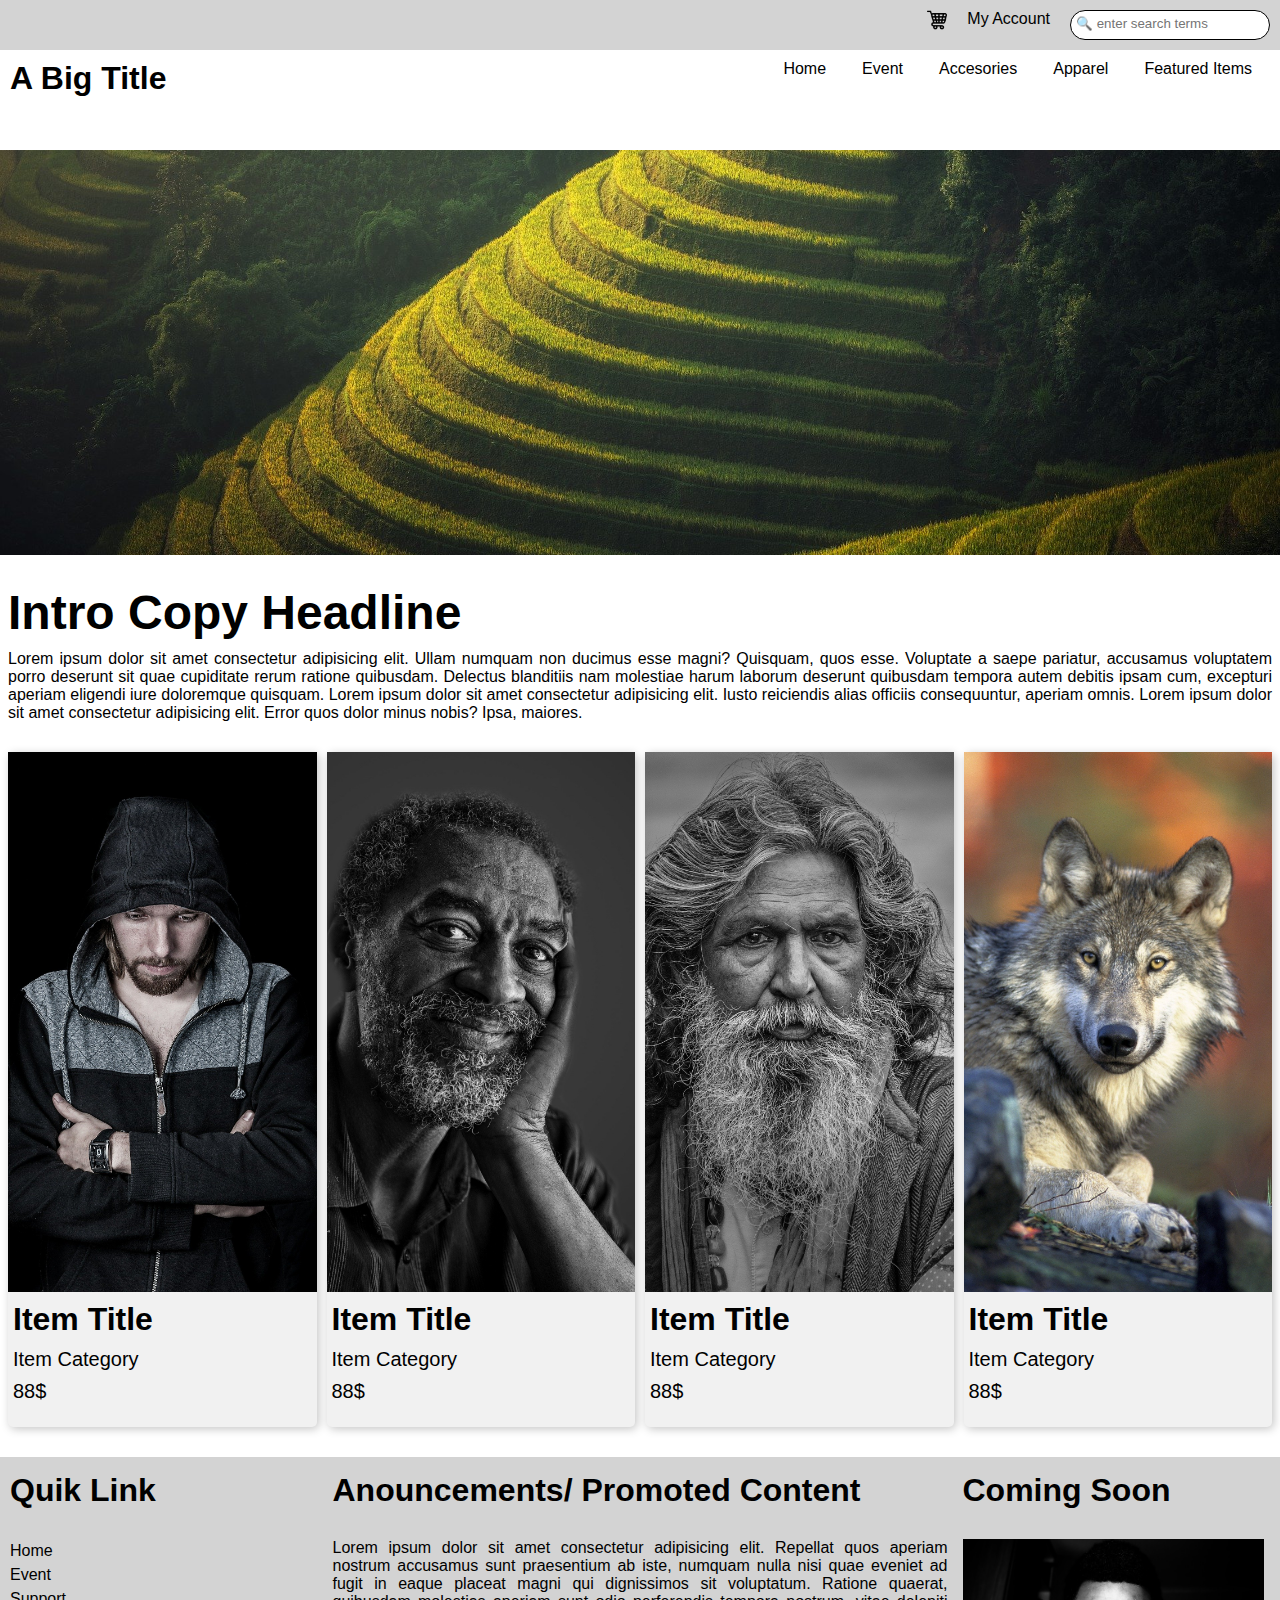
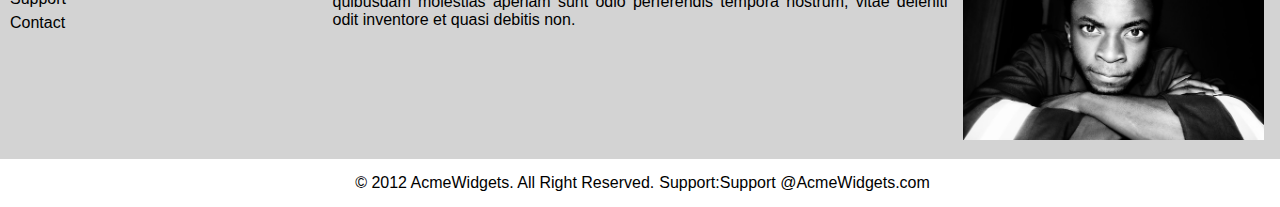
==== index.html @ f28a0ac3 "Add files via upload" ====
<!DOCTYPE html>
<html lang="fr">

<head>
    <meta charset="UTF-8">
    <meta http-equiv="X-UA-Compatible" content="IE=edge">
    <meta name="viewport" content="width=device-width, initial-scale=1.0">
    <title>Document</title>
    <link rel="stylesheet" href="style.css">
</head>

<body>
    <header>
        <div class="search-card">
            <div class="card"><img src="cart.png" alt="icone achat" width="20px"></div>
            <div class="myacc">
                <p><a href="#"> My Account</a></p>
            </div>
            <div class="search">
                <input type="text" placeholder="&#128269; enter search terms">
            </div>
        </div>
        <div class="topbar">
            <div class="big-title">
                <h1>A Big Title</h1>
            </div>
            <nav class="nav1">
                <ul>
                    <a href="#">
                        <li>Home</li>
                    </a>
                    <a href="#">
                        <li>Event</li>
                    </a>
                    <a href="#">
                        <li>Accesories</li>
                    </a>
                    <a href="#">
                        <li>Apparel</li>
                    </a>
                    <a href="#">
                        <li>Featured Items</li>
                    </a>

                </ul>
            </nav>
        </div>
    </header>
    <main>
        <section class="banner">

        </section>
        <section class="intro">
            <h2>Intro Copy Headline</h2>
            <p>Lorem ipsum dolor sit amet consectetur adipisicing elit. Ullam numquam non ducimus esse magni? Quisquam,
                quos esse. Voluptate a saepe pariatur, accusamus voluptatem porro deserunt sit quae cupiditate rerum
                ratione quibusdam. Delectus blanditiis nam molestiae harum laborum deserunt quibusdam tempora autem
                debitis ipsam cum, excepturi aperiam eligendi iure doloremque quisquam. Lorem ipsum dolor sit amet
                consectetur adipisicing elit. Iusto reiciendis alias officiis consequuntur, aperiam omnis. Lorem ipsum
                dolor sit amet consectetur adipisicing elit. Error quos dolor minus nobis? Ipsa, maiores.
            </p>
        </section>
        <section class="carts">
            <div class="cart">
                <div class="portrait prt1"></div>
                <div class="legend">
                    <h3>Item Title</h3>
                    <p>Item Category</p>
                    <p>88$</p>
                </div>
            </div>
            <div class="cart">
                <div class="portrait prt2"></div>
                <div class="legend">
                    <h3>Item Title</h3>
                    <p>Item Category</p>
                    <p>88$</p>
                </div>
            </div>
            <div class="cart">
                <div class="portrait prt3"></div>
                <div class="legend">
                    <h3>Item Title</h3>
                    <p>Item Category</p>
                    <p>88$</p>
                </div>
            </div>
            <div class="cart">
                <div class="portrait prt4"></div>
                <div class="legend">
                    <h3>Item Title</h3>
                    <p>Item Category</p>
                    <p>88$</p>
                </div>
            </div>
        </section>
    </main>
    <footer>
        <div class="topfoot">
            <div class="quik-link">
                <h3>Quik Link</h3>
                <nav class="nav2">
                    <ul>
                        <a href="#"><li>Home</li></a>
                        <a href="#"><li>Event</li></a>
                        <a href="#"><li>Support</li></a>
                        <a href="#">
                        <li>Contact</li></a>
                    </ul>
                </nav>
            </div>
            <div class="annonc">
                <h3>Anouncements/ Promoted Content</h3>

                <p>Lorem ipsum dolor sit amet consectetur adipisicing elit. Repellat quos aperiam nostrum accusamus sunt
                    praesentium ab iste, numquam nulla nisi quae eveniet ad fugit in eaque placeat magni qui dignissimos
                    sit voluptatum. Ratione quaerat, quibusdam molestias aperiam sunt odio perferendis tempora nostrum,
                    vitae deleniti odit inventore et quasi debitis non.</p>
            </div>
            <div class="coming">
                <h3>Coming Soon</h3>
                <img src="img.jpg" alt="homme le regard fixe" width="300px">
            </div>
        </div>
        <div class="company">
            <p> &copy; 2012 AcmeWidgets. All Right Reserved.</p>
            <p>Support:Support @AcmeWidgets.com</p>

        </div>
    </footer>
</body>

</html>
---- style.css ----
* {
    margin: 0;
    padding: 0;
    box-sizing: border-box;
    font-family: sans-serif;
}

a {
    text-decoration: none;
    color: black
}

/* HEADER */

header {
    width: 100%;
    height: 150px;
    display: flex;
    flex-direction: column;

}

.search-card {
    display: flex;
    justify-content: flex-end;
    background-color: lightgray;
}

.search-card div {
    margin: 10px 10px
}

.search {
    width: 200px;
    height: 30px;
    background-color: white;
    border: 1px solid black;
    border-radius: 15px;

}

.search input {
    border: none;
    outline: none;
    width: 150px;
    margin: 5px 0 0 5px;
}

.topbar {
    display: flex;
    justify-content: space-between;
    margin: 10px;
}

.nav1 ul {
    display: flex;
    flex-direction: row;
    font-weight: 500;
}

.nav1 ul li {
    margin: 0 18px;
    list-style: none;
    color: black;

}

.nav1 ul a {
    text-decoration: none;
}

/* MAIN */
.banner {
    width: 100%;
    height: 45vh;
    background: url(banniere.jpg) center center /cover;
    margin-bottom: 30px;
}

.intro {
    margin: 30px 8px;
}

.intro h2 {
    font-size: 3rem;
    margin: 10px 0;
}

.intro p {
    text-align: justify;
}

/* Cartes */
.carts {
    display: grid;
    grid-template-columns: 1fr 1fr 1fr 1fr;
    gap: 10px;
    margin: 30px 8px;
}

.cart {
    background-color: #f1f1f1;
    border-radius: 5px;
    box-shadow: 2px 2px 10px rgba(0, 0, 0, 0.233);
}

.portrait {
    width: 100%;
    height: 60vh;

}

.prt1 {
    background: url(portrait1.jpg) center/cover;
}

.prt2 {
    background: url(portrait2.jpg) center/cover;

}

.prt3 {
    background: url(portrait3.jpg) center/cover;
}

.prt4 {
    background: url(portrait4.jpg) center/cover;
}

.legend {
    display: flex;
    height: 15vh;
    flex-direction: column;
    justify-content: space-evenly;
    padding: 0 0 15px 5px;
}

.legend h3 {
    font-size: 2rem;
}

.legend p {
    font-size: 1.25rem;
}

/* FOOTER */

footer {
    display: flex;
    flex-direction: column;
    margin-top: 30px;
}



.topfoot {
    display: grid;
    grid-template-columns: 1fr 2fr 1fr;
    gap: 15px;
    padding: 15px 10px;
    background: lightgray;
}

.quik-link {
    display: flex;
    flex-direction: column;
}

.nav2 {
    margin-top: 30px;
}

.nav2 ul {
    display: flex;
    flex-direction: column;
    line-height: 1.5rem;
}
.nav2 ul li{
    list-style: none;
}

.annonc p {
    margin-top: 30px;
    text-align: justify;
}

.topfoot h3 {
    font-size: 2rem;
}

.coming img {
    margin-top: 30px;
    width: 98%;
}

.company {
    display: flex;
    justify-content: center;
    padding: 15px 0;
}

.company p {
    margin-left: 5px;
}

@media screen and (max-width: 900px) {

    .coming h3,
    .annonc h3,
    .quik-link h3,
    .legend h3 {
        font-size: 1.5rem;
    }

    .intro h2 {
        font-size: 2.5rem;
    }

    .portrait {
        height: 40vh;
    }
}

@media screen and (max-width:750px) {
    .big-title h1 {
        font-size: 1.5rem;
    }

    .nav1 ul li {
        margin: 0 10px;
    }

    .carts {
        display: block;
    }

    .cart {
        margin: 20px 8px;
    }

    .legend {
        margin-bottom: 5px;
    }

    .legend p {
        font-size: 1rem;
    }

    .topfoot {
        display: flex;
        flex-direction: column;
        justify-content: space-between;
    }

    .topfoot div h3 {
        text-align: center;
    }
    .quik-link{
        align-items: center;
    }

    .nav2,
    .annonc p,
    .coming img {
        margin-top: 15px;
    }
    .company{
        flex-direction: column;
        align-items: center;
    }

}
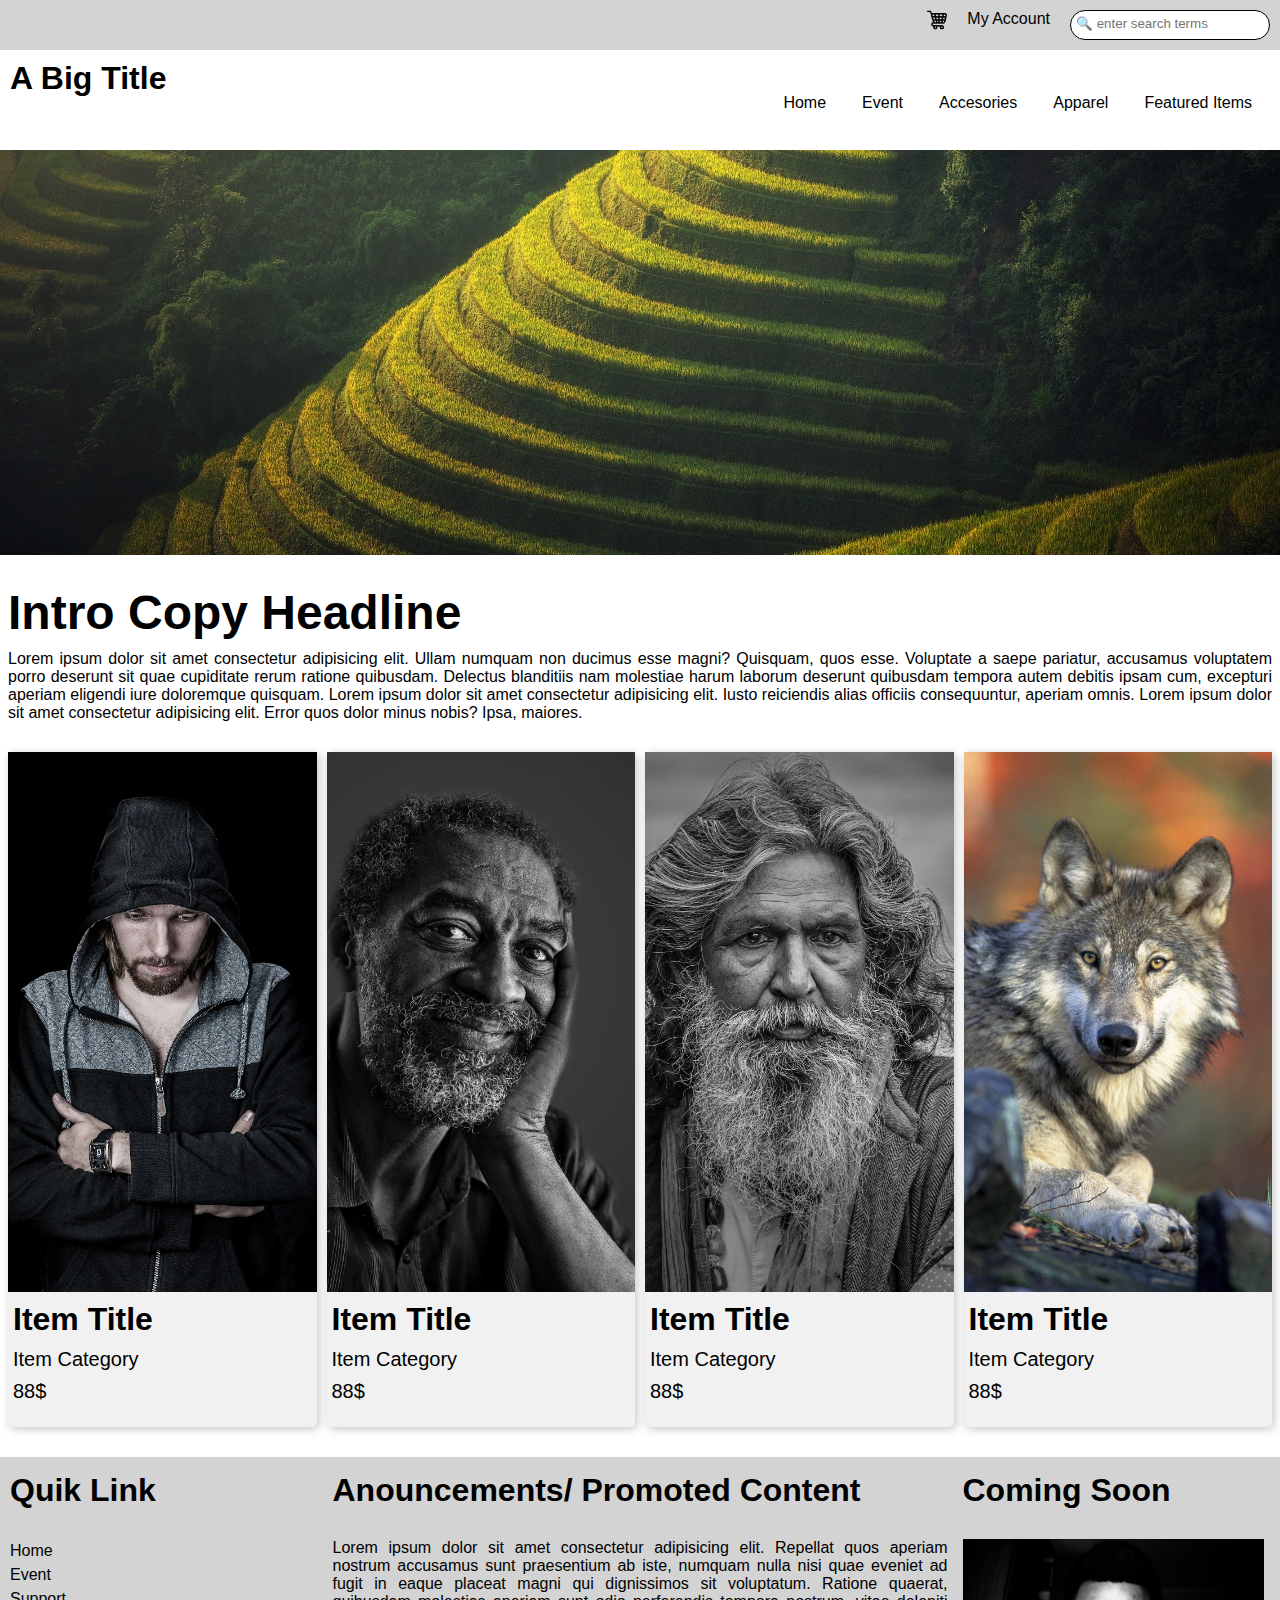
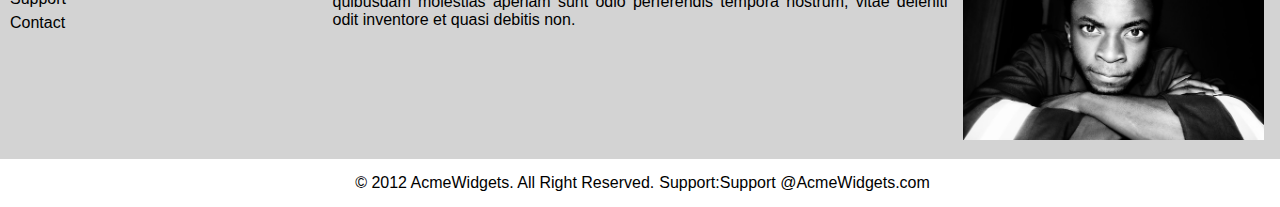
==== commit 0e8e0169: "Add files via upload" ====
--- a/index.html
+++ b/index.html
@@ -25,24 +25,29 @@
                 <h1>A Big Title</h1>
             </div>
             <nav class="nav1">
-                <ul>
-                    <a href="#">
-                        <li>Home</li>
-                    </a>
-                    <a href="#">
-                        <li>Event</li>
-                    </a>
-                    <a href="#">
-                        <li>Accesories</li>
-                    </a>
-                    <a href="#">
-                        <li>Apparel</li>
-                    </a>
-                    <a href="#">
-                        <li>Featured Items</li>
-                    </a>
+                <input id="check" type="checkbox">
+                <label class="burger" for="check"> <img src="burger.svg" alt="" width="30px">
+                </label>
+                    <ul id="bim">
+                        <li><input id="check" type="checkbox">
+                        <label class="close" for="check"> <img src="close.svg" alt="" width="30px"></li>
 
-                </ul>
+                            <li><a href="#"></a>Home</a></li>
+
+
+                            <li><a href="#"></a>Event</a></li>
+
+
+                            <li><a href="#"></a>Accesories</a></li>
+
+
+                            <li><a href="#"></a>Apparel</a></li>
+
+
+                            <li><a href="#"></a>Featured Items</a></li>
+
+
+                    </ul>
             </nav>
         </div>
     </header>
@@ -101,11 +106,18 @@
                 <h3>Quik Link</h3>
                 <nav class="nav2">
                     <ul>
-                        <a href="#"><li>Home</li></a>
-                        <a href="#"><li>Event</li></a>
-                        <a href="#"><li>Support</li></a>
                         <a href="#">
-                        <li>Contact</li></a>
+                            <li>Home</li>
+                        </a>
+                        <a href="#">
+                            <li>Event</li>
+                        </a>
+                        <a href="#">
+                            <li>Support</li>
+                        </a>
+                        <a href="#">
+                            <li>Contact</li>
+                        </a>
                     </ul>
                 </nav>
             </div>
--- a/style.css
+++ b/style.css
@@ -17,7 +17,6 @@
     height: 150px;
     display: flex;
     flex-direction: column;
-
 }
 
 .search-card {
@@ -52,17 +51,25 @@
     margin: 10px;
 }
 
+/* menu burger */
+ 
+.nav1 input{
+    visibility: hidden;
+}
+
 .nav1 ul {
     display: flex;
     flex-direction: row;
-    font-weight: 500;
+}
+.nav1 label{
+    visibility: hidden;
+
 }
 
 .nav1 ul li {
     margin: 0 18px;
     list-style: none;
     color: black;
-
 }
 
 .nav1 ul a {
@@ -203,6 +210,9 @@
     margin-left: 5px;
 }
 
+/* version petit ecran */
+
+
 @media screen and (max-width: 900px) {
 
     .coming h3,
@@ -221,21 +231,83 @@
     }
 }
 
+
+/* Version smartphone */
+
+
 @media screen and (max-width:750px) {
+    header{
+        height: 30vh;
+    }
+   
     .big-title h1 {
         font-size: 1.5rem;
     }
-
-    .nav1 ul li {
-        margin: 0 10px;
-    }
-
+    .nav1 ul{
+        flex-direction: column;
+    }
+
+    /* MENU BURGER */
+
+    .burger img{
+        visibility: visible;
+        transform: 2s ease;
+    }
+    
+    .close {
+        position: relative;
+    
+    
+    }
+    .nav1 ul{
+        visibility: hidden;
+    }
+
+    #bim li{
+        line-height: 1.5;
+    }
+
+    #bim .close img{
+        position: relative;
+        right: 60px;
+    }
+    input{
+        visibility: hidden;
+    }
+    #check:checked ~ .burger img{
+        visibility: hidden;
+    }
+    
+    #check:checked ~  #bim{
+        visibility: visible;
+    }
+
+    #check:checked ~ #bim .close img{
+        visibility: visible;
+    }
+
+/* -------------------------------------------- */
+   
+
+.banner{
+        display: none;
+    }
+    .intro{
+        padding-top: 30px;
+    }
+    .intro h2{
+        font-size: 1.75rem;
+    }
     .carts {
-        display: block;
+        display: flex;
+        flex-direction: row;
+        flex-wrap: wrap;
+        justify-content: space-between;
     }
 
     .cart {
-        margin: 20px 8px;
+        width: 47%;
+        margin: 20px 0;
     }
 
     .legend {
@@ -245,6 +317,9 @@
     .legend p {
         font-size: 1rem;
     }
+
+          /* FOOTER */
+
 
     .topfoot {
         display: flex;
@@ -253,10 +328,10 @@
     }
 
     .topfoot div h3 {
-        text-align: center;
+        text-align:start;
     }
     .quik-link{
-        align-items: center;
+        align-items: flex-start;
     }
 
     .nav2,
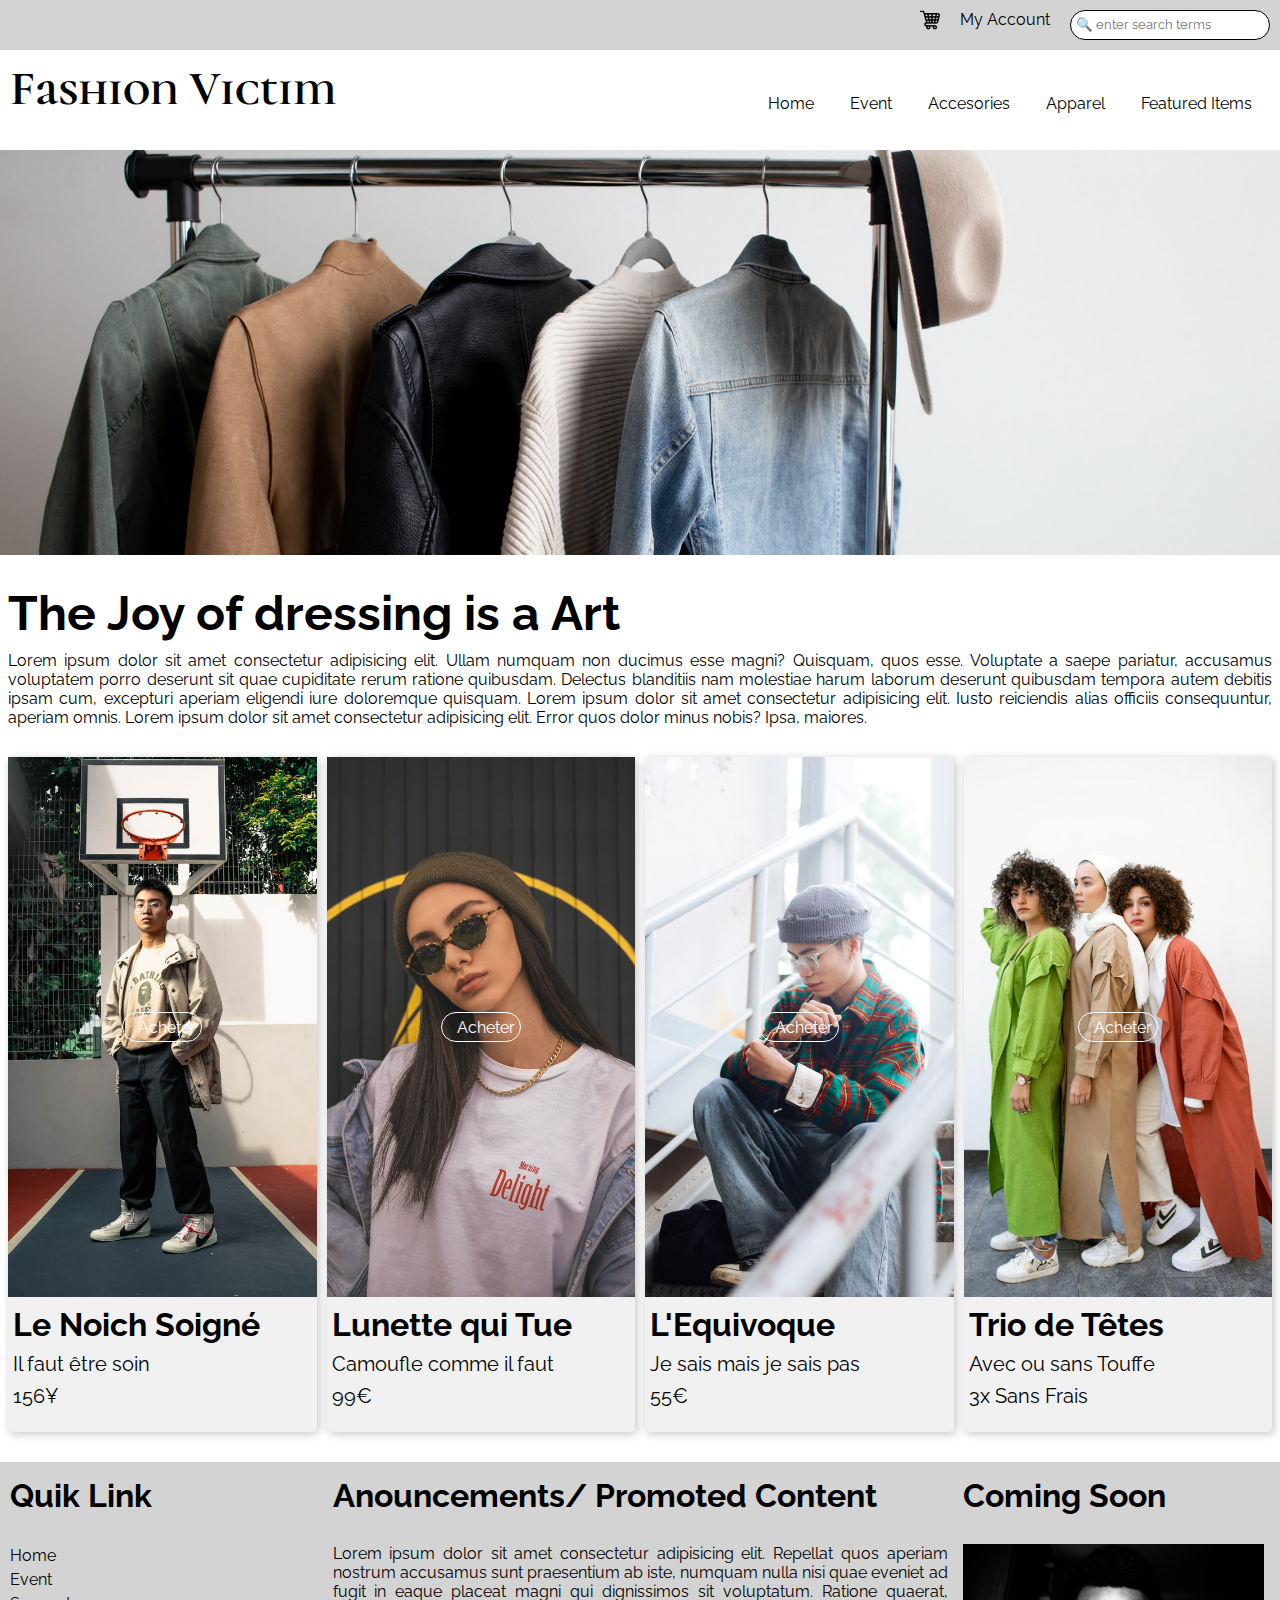
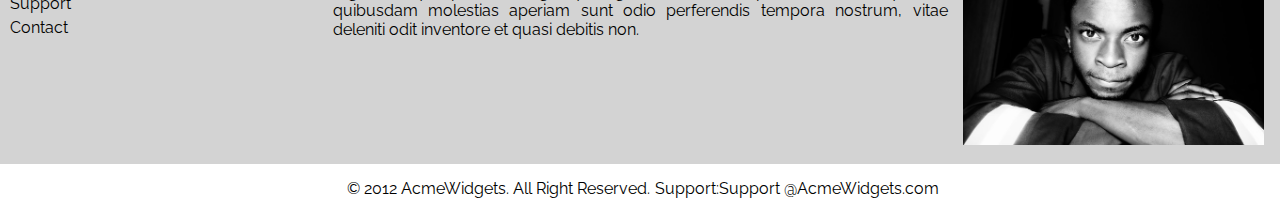
==== commit e9b19797: "Add files via upload" ====
--- a/index.html
+++ b/index.html
@@ -22,7 +22,7 @@
         </div>
         <div class="topbar">
             <div class="big-title">
-                <h1>A Big Title</h1>
+                <h1>Fashion Victim</h1>
             </div>
             <nav class="nav1">
                 <input id="check" type="checkbox">
@@ -56,7 +56,7 @@
 
         </section>
         <section class="intro">
-            <h2>Intro Copy Headline</h2>
+            <h2>The Joy of dressing is a Art</h2>
             <p>Lorem ipsum dolor sit amet consectetur adipisicing elit. Ullam numquam non ducimus esse magni? Quisquam,
                 quos esse. Voluptate a saepe pariatur, accusamus voluptatem porro deserunt sit quae cupiditate rerum
                 ratione quibusdam. Delectus blanditiis nam molestiae harum laborum deserunt quibusdam tempora autem
@@ -67,35 +67,42 @@
         </section>
         <section class="carts">
             <div class="cart">
-                <div class="portrait prt1"></div>
+                <div class="portrait prt1 ">
+                    <div class="prtt prt11">
+                        <div class="btncart">Acheter</div>
+                    </div>
+                </div>
                 <div class="legend">
-                    <h3>Item Title</h3>
-                    <p>Item Category</p>
-                    <p>88$</p>
+                    <h3>Le Noich Soigné</h3>
+                    <p>Il faut être soin</p>
+                    <p>156¥</p>
                 </div>
             </div>
             <div class="cart">
                 <div class="portrait prt2"></div>
+                <div class="prtt prt22"><div class="btncart">Acheter</div></div>
                 <div class="legend">
-                    <h3>Item Title</h3>
-                    <p>Item Category</p>
-                    <p>88$</p>
+                    <h3>Lunette qui Tue</h3>
+                    <p>Camoufle comme il faut</p>
+                    <p>99€</p>
                 </div>
             </div>
             <div class="cart">
                 <div class="portrait prt3"></div>
+                <div class="prtt prt33"><div class="btncart">Acheter</div></div>
                 <div class="legend">
-                    <h3>Item Title</h3>
-                    <p>Item Category</p>
-                    <p>88$</p>
+                    <h3>L'Equivoque</h3>
+                    <p>Je sais mais je sais pas</p>
+                    <p>55€</p>
                 </div>
             </div>
             <div class="cart">
                 <div class="portrait prt4"></div>
+                <div class="prtt prt44"><div class="btncart">Acheter</div></div>
                 <div class="legend">
-                    <h3>Item Title</h3>
-                    <p>Item Category</p>
-                    <p>88$</p>
+                    <h3>Trio de Têtes</h3>
+                    <p>Avec ou sans Touffe</p>
+                    <p>3x Sans Frais</p>
                 </div>
             </div>
         </section>
--- a/style.css
+++ b/style.css
@@ -1,8 +1,11 @@
+@import url('https://fonts.googleapis.com/css2?family=Cormorant+Unicase:wght@300&display=swap');
+@import url('https://fonts.googleapis.com/css2?family=Raleway:wght@100;200;300;400;500;600;700;800;900&display=swap');
+
 * {
     margin: 0;
     padding: 0;
     box-sizing: border-box;
-    font-family: sans-serif;
+    font-family: 'Raleway', sans-serif;
 }
 
 a {
@@ -51,6 +54,11 @@
     margin: 10px;
 }
 
+.big-title h1{
+    font-family: 'Cormorant Unicase', serif;
+    font-size: 3rem;
+}
+
 /* menu burger */
  
 .nav1 input{
@@ -109,13 +117,24 @@
     background-color: #f1f1f1;
     border-radius: 5px;
     box-shadow: 2px 2px 10px rgba(0, 0, 0, 0.233);
+    transition:transform 400ms ease-out;
+    cursor: pointer;
+    position: relative;
+
+}
+.cart:hover{
+    transform: scale(1.1);
+    z-index: 2;
 }
 
 .portrait {
     width: 100%;
     height: 60vh;
-
-}
+    object-fit: cover;
+
+}
+
+
 
 .prt1 {
     background: url(portrait1.jpg) center/cover;
@@ -133,7 +152,45 @@
 .prt4 {
     background: url(portrait4.jpg) center/cover;
 }
-
+.prtt{
+    width: 100%;
+    height: 60vh;
+    object-fit: cover;
+    top:0;
+    left: 0;
+    position: absolute;
+    z-index: 1;
+    background-color: transparent;
+    display: flex;
+    align-items: center;
+    justify-content: center;
+}
+.prt11:hover{
+    background-color:rgba(100, 97, 97, 0.459);
+}
+.prt22:hover{
+    background-color:rgba(100, 97, 97, 0.459);
+}
+.prt33:hover{
+    background-color:rgba(100, 97, 97, 0.459);
+}
+.prt44:hover{
+    background-color:rgba(100, 97, 97, 0.459);
+}
+.btncart{
+    width: 80px;
+    height: 30px;
+    color: white;
+    border: 1px solid white;
+    padding: 5px 15px;
+    border-radius: 40px;
+    transition:transform 400ms ease-out;
+}
+.btncart:hover{
+    background-color: rgba(255, 255, 255, 0.199);
+    transform: scale(1.25);
+
+}
 .legend {
     display: flex;
     height: 15vh;
@@ -213,8 +270,11 @@
 /* version petit ecran */
 
 
-@media screen and (max-width: 900px) {
-
+@media screen and (max-width: 1000px) {
+    .big-title h1{
+        font-size: 2.25rem;
+        padding-bottom: 10px;
+    }
     .coming h3,
     .annonc h3,
     .quik-link h3,
@@ -229,6 +289,9 @@
     .portrait {
         height: 40vh;
     }
+    .prtt{
+        height: 40vh;
+    }
 }
 
 
@@ -237,11 +300,12 @@
 
 @media screen and (max-width:750px) {
     header{
-        height: 30vh;
+        height: 32vh;
+
     }
    
     .big-title h1 {
-        font-size: 1.5rem;
+        font-size: 2rem;
     }
     .nav1 ul{
         flex-direction: column;
@@ -268,8 +332,9 @@
     }
 
     #bim .close img{
-        position: relative;
-        right: 60px;
+        position: absolute;
+        right: -15px;
+        top:-32px
     }
     input{
         visibility: hidden;
@@ -286,6 +351,10 @@
         visibility: visible;
     }
 
+    #check:checked ~ header{
+        height: 40vh;
+    }
+
 /* -------------------------------------------- */
    
 
@@ -293,7 +362,7 @@
         display: none;
     }
     .intro{
-        padding-top: 30px;
+    
     }
     .intro h2{
         font-size: 1.75rem;
